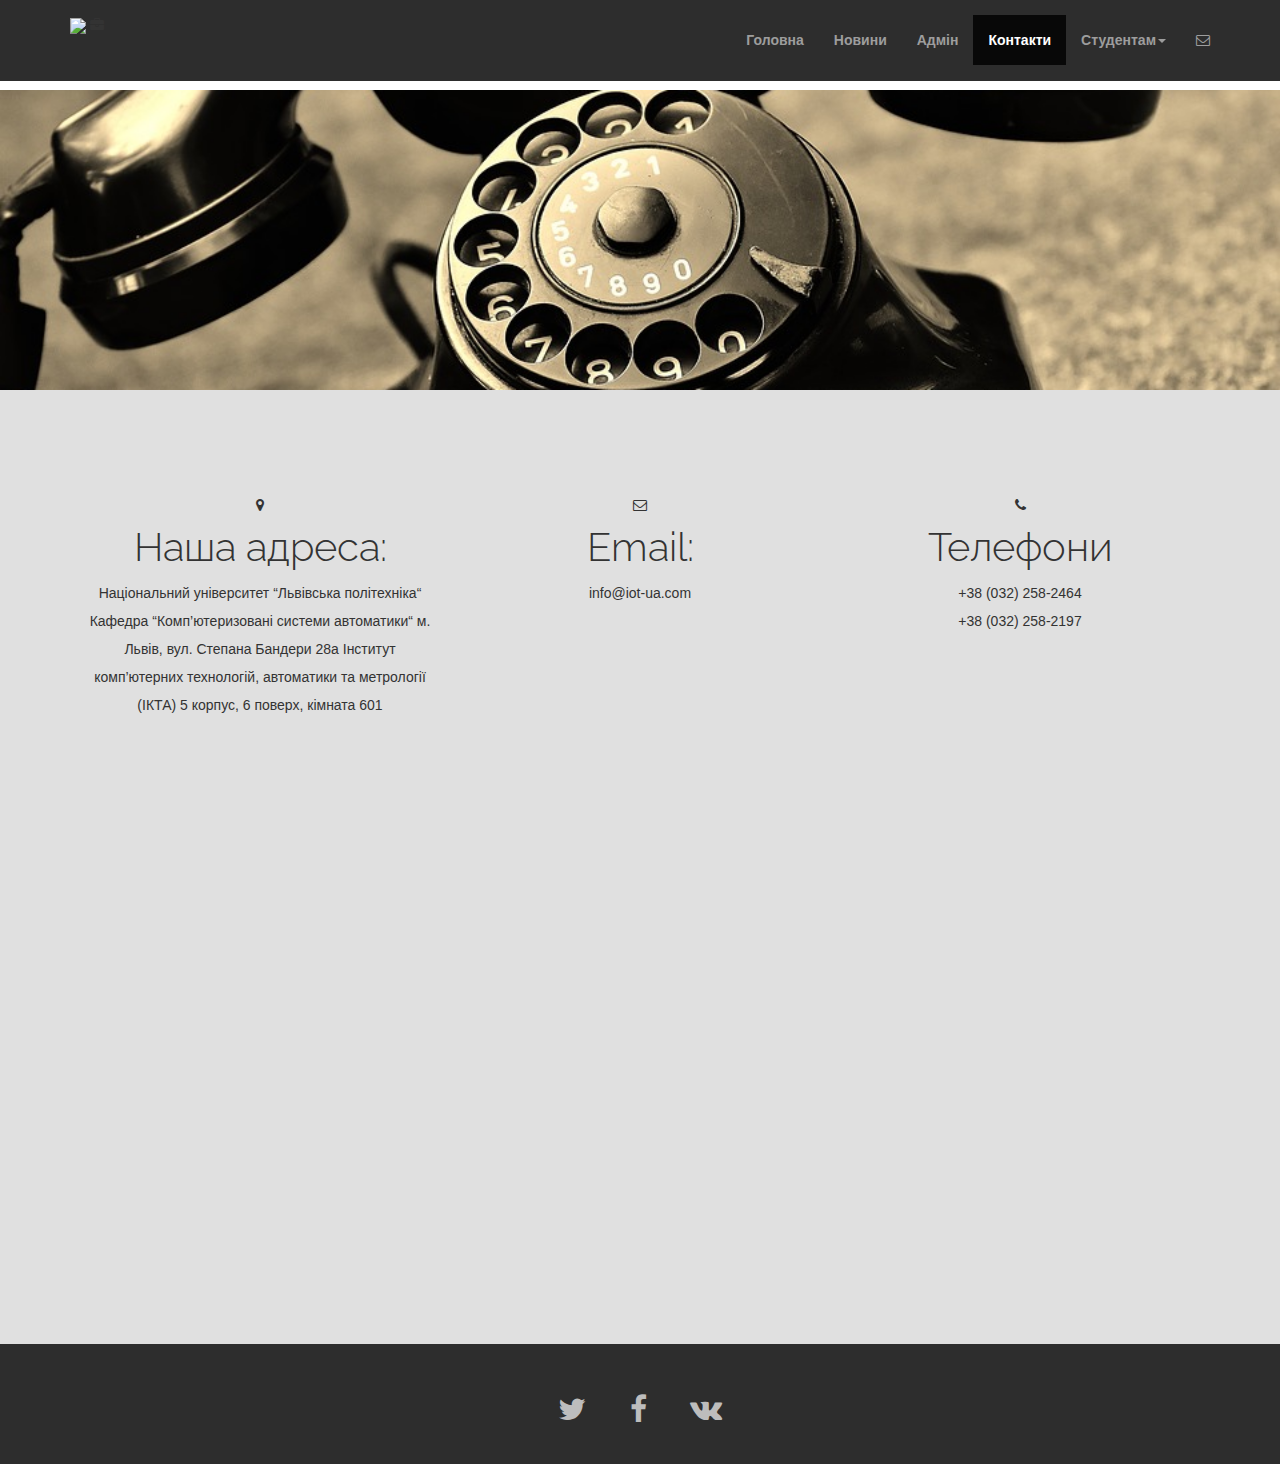
==== contacts.html @ ffc7b588 "first commit" ====
<!DOCTYPE html>
<html>
<head>
  <meta charset="utf-8">
  <meta name="viewport" content="width=device-width, initial-scale=1.0">
  <title>Мій сайт</title>
  <link rel="stylesheet" href="css/bootstrap.css">
  <link rel="stylesheet" href="fonts/font-awesome.css">
  <link rel="stylesheet" href="css/style.css">
</head>
<body>
  <div class="navbar navbar-inverse navbar-fixed-top">
    <div class="container">
      <div class="navbar-header">
            <a class="navbar-logo" href=""><img src="https://upload.wikimedia.org/wikipedia/commons/6/6f/Eo-scale2.png" weight = "50" height="60" w></a>
            <i class="fa fa-briefcase" weight = "50" height="60" color: white></i>
        <button type="button" class="navbar-toggle" data-toggle="collapse" data-target=".navbar-collapse">
          <span class="icon-bar"></span>
          <span class="icon-bar"></span>
          <span class="icon-bar"></span>
        </button>
      </div>
      <div class="navbar-collapse collapse">
        <ul class="nav navbar-nav navbar-right">
          <li><a href="index.html">Головна</a></li>
          <li><a href="index.html#news">Новини</a></li>
          <li><a href="admin.html">Адмін</a></li>
          <li class="active"><a href="contacts.html">Контакти</a></li>
          <li class="dropdown">
            <a href="#" class="dropdown-toggle" data-toggle="dropdown" role="button" aria-haspopup="true" aria-expanded="false">Студентам<span class="caret"></span></a>
            <ul class="dropdown-menu">
              <li><a href="curiculum.html">Програма</a></li>
              <li role="separator" class="divider"></li>
              <li><a href="#">Лабораторні</a></li>
              <li role="separator" class="divider"></li>
              <li><a href="#">Література</a></li>
            </ul>
          </li>
          <li><a href="feedback.html"><i class="fa fa-envelope-o" aria-hidden="true"></i></a></li>
        </ul>
      </div>
    </div>
  </div>
  <div id="headerwrap1"></div>

  <div id="dg">
    <div class="container">
      <div class="row centered">
        <div class="container w">
          <div class="col-lg-4">
        <i class="fa fa-map-marker"></i>
        <h4>Наша адреса:</h4>
        <p>Національний університет “Львівська політехніка“

Кафедра “Комп’ютеризовані системи автоматики“
м. Львів, вул. Степана Бандери 28а Інститут комп’ютерних технологій, автоматики та метрології (ІКТА)
5 корпус, 6 поверх, кімната 601</p>
      </div>
      <div class="col-lg-4">
        <i class="fa fa-envelope-o"></i>
        <h4>Email:</h4>
        <p>info@iot-ua.com</p>
      </div>
      <div class="col-lg-4">
        <i class="fa fa-phone"></i>
        <h4>Телефони</h4>
        <p>+38 (032) 258-2464<br>+38 (032) 258-2197</p>
      </div>
    <br><br>
    </div>
  </div>
</div>
<div class="map">    
    <script src='https://maps.googleapis.com/maps/api/js?v=3.exp'></script><div style='overflow:hidden;'>
      <div id='gmap_canvas' style='height:440px;width:100%; background-attachment: centered'></div>
      <small></small></div>
      <style>#gmap_canvas img{max-width:none!important;background:none!important}</style></div>
      <script type='text/javascript'>function init_map(){var myOptions = {zoom:12,center:new google.maps.LatLng(49.839683,24.029717000000005),mapTypeId: google.maps.MapTypeId.ROADMAP};map = new google.maps.Map(document.getElementById('gmap_canvas'), myOptions);marker = new google.maps.Marker({map: map,position: new google.maps.LatLng(49.859684,24.029717000000000)});google.maps.event.addListener(marker, 'click', function(){infowindow.open(map,marker);});infowindow.open(map,marker);}google.maps.event.addDomListener(window, 'load', init_map);</script>
  </div></div>

  

  <div id="f">
    <div class="container">
      <div class="row centered">
        <a href="#"><i class="fa fa-twitter"></i></a>
        <a href="#"><i class="fa fa-facebook"></i></a>
        <a href="#"><i class="fa fa-vk"></i></a>
      </div>
    </div>
  </div>
      <script src="js/jquery.min.js"></script>
  <script src="js/bootstrap.min.js"></script>
</body></html>
---- css/style.css ----
@import url('https://fonts.googleapis.com/css?family=Lato|Raleway');

.body{
	
	background-color: #f2f2f2;
	font-family: "Lato";
	font-weight: 300;
	font-size: 16px;
	color: #555;

	background-image: url("img/main.jpg");
	position: relative;

	-webkit-font-smoothing: antialiased;
	-webkit-overflow-scrolling: touch;

	margin-top: 70px;
}

h1, h2, h3, h4, h5, h6{
	font-family: "Raleway";
	font-weight: 300;
	color: # 333;
}

p{
	line-height: 28px;
	margin-bottom: 25px;
}

.centered{
	text-align: center;
}

a{
	color: #f85c37;
}

a:hover, a:focus{
	color: #7b7b7b;
	text-decoration: none;
	outline: 0;
}

hr{
	display: block;
	height: 1px;
	border: 0;
	border-top: 1px solid #ccc;
	margin: 1 em 0;
	padding: 0
}

.navbar {
	font-weight: 800;
	font-size: 14px;
	padding-top: 15px;
	padding-bottom: 15px;
}

.navbar-inverse {
	background: #2d2d2d;
	border-color: #2d2d2d;
}

.navbar-inverse .navbar-brand > .active > a {
	background-color: #ff7878;
}

.navbar-inverse .navbar-brand  {
	color: #999;
	font-weight: bolder;
	font-size: 22px;
	letter-spacing: 1px;
}

#headerwrap{
	background: url(../img/main.jpg) no-repeat center top;
	margin-top: -10px;
	padding-top: -20px;
	text-align: center;
	background-attachment: relative;
	background-position: center center;
	min-height: 500px;
	width: 100%;

	background-size: 100%;

	-webkit-background-size: cover;
	-moz-background-size: cover;
	-o-background-size: cover;
	background-size: cover;
}

#headerwrap h1{
    margin-top: 200px;
    color: white;
    font-size: 70px;
    font-weight: 300;
    letter-spacing: 2px;
}

#headerwrap h2{
	color: white;
	font-size: 40px;
	letter-spacing: 2px;
	text-transform: uppercase;
}

.w{
	padding-top: 35px;
}

.w h4{
	font-size: 25px;
}

#dg {
	background: #e0e0e0;
	padding-top: 70px;
	padding-bottom: 70px;
	text-align: center;
}

#dg h4{
	font-size: 40px;
}

.tilt{
	-webkit-transition: all 0.5s ease;
	   -moz-transition: all 0.5s ease;
	     -o-transition: all 0.5s ease;
	    -ms-transition: all 0.5s ease;
	        transition: all 0.5s ease;
}

.tilt:hover{
	-webkit-transform: rotate(-10deg);
	   -moz-transform: rotate(-10deg);
	     -o-transform: rotate(-10deg);
	    -ms-transform: rotate(-10deg);
	        transform: rotate(-10deg);
}

.wb {
	padding-top: 35px;
	margin-bottom: 
}

.wb h4 {
	font-size: 35px;
}

#f {
	background: #2d2d2d;
	padding-top: 30px;
	padding-bottom: 20px;
}

#r{
	background: #ff7878;
	padding-top: 70px;
	padding-bottom: 70px;
}

#r h4 {
	color: white;
	font-size: 45px;
}
#r p {
	color: white;
}

#f i {
	color: #bdbdbd;
	font-size: 30px;
	padding: 20px;
}

#f i:hover {
	color: #ff7878;
}

.main-content{
	margin: 0 auto;
	width: auto;

}

.mg-auto{
	margin: auto;
	float: none;
}

/*admin*/
/* Базовые стили формы */
form{
  margin: 40px;
  margin-top: 200px;
  max-width:95%;
  box-sizing:border-box;
  padding:40px;
  border-radius:5px; 
  background:RGBA(255,255,255,1);
  -webkit-box-shadow:  0px 0px 15px 0px rgba(0, 0, 0, .45);        
  box-shadow:  0px 0px 15px 0px rgba(0, 0, 0, .45);  
}
/* Стили полей ввода */
.textbox{
  height:50px;
  width:100%;
  border-radius:3px;
  border:rgba(0,0,0,.3) 2px solid;
  box-sizing:border-box;
  font-family: 'Open Sans', sans-serif;
  font-size:18px; 
  padding:10px;
  margin-bottom:30px;  
}
.message:focus,
.textbox:focus{
  outline:none;
   border:#ff0000 2px solid;
   color:rgba(24,149,215,1);
}
/* Стили текстового поля */
.message{
    background: rgba(255, 255, 255, 0.4); 
    width:100%;
    height: 120px;
    border:brown 2px solid;
    box-sizing:border-box;
    -moz-border-radius: 2px;
    font-size:18px;
    font-family: 'Open Sans', sans-serif;
    -webkit-border-radius: 3px;
    border-radius: 2px; 
    display:block;
    padding:10px;
    margin-bottom:30px;
    overflow:hidden;
}
/* Базовые стили кнопки */
.button{
  height:50px;
  width:100%;
  border-radius:3px;
  border:rgba(0,0,0,.3) 0px solid;
  box-sizing:border-box;
  padding:10px;
  background:#bdbdbd;
  color:#FFF;
  font-family: 'Open Sans', sans-serif;  
  font-weight:400;
  font-size: 16pt;
  transition:background .4s;
  cursor:pointer;
}
/* Изменение фона кнопки при наведении */
.button:hover{
  background:#ff7878;
}

/*rewievs*/

.blog-post-meta{
	margin-top: 100px;
	margin-left: 15%;
	margin-right: 10%;
	margin-bottom: 10%;
}

.blog-post-meta1{
	margin-bottom: 20px;
    color: #999;
}

/*contacts*/
#headerwrap1{
	background: url(../img/cont.jpg) no-repeat center top;
	margin-top: 90px;
	padding-top: -20px;
	text-align: center;
	background-attachment: relative;
	background-position: center center;
	min-height: 300px;
	width: 100%;

	background-size: 100%;

	-webkit-background-size: cover;
	-moz-background-size: cover;
	-o-background-size: cover;
	background-size: cover;
}

.map {
		margin-top: 90px;
	padding-top: -20px;

	background-attachment: relative;
	background-position: center center;
	min-height: 300px;
	width: 100%;

	background-size: 100%;
	-webkit-background-size: cover;
	-moz-background-size: cover;
	-o-background-size: cover;
	background-size: cover;
}

/*curiculum*/

table.redTable {
	margin-top: 150px;
  border: 2px solid #A40808;
  background-color: #EEE7DB;
  width: 100%;
  text-align: center;
  border-collapse: collapse;
  margin-bottom: 170px;
}
table.redTable td, table.redTable th {
  border: 1px solid #AAAAAA;
  padding: 3px 2px;
}
table.redTable tbody td {
  font-size: 13px;
}
table.redTable tr:nth-child(even) {
  background: #F5C8BF;
}
table.redTable thead {
  background: #A40808;
}
table.redTable thead th {
  font-size: 19px;
  font-weight: bold;
  color: #FFFFFF;
  text-align: center;
  border-left: 2px solid #A40808;
}
table.redTable thead th:first-child {
  border-left: none;
}

table.redTable tfoot {
  font-size: 13px;
  font-weight: bold;
  color: #FFFFFF;
  background: #A40808;
}
table.redTable tfoot td {
  font-size: 13px;
}

.container {
  position: relative;
}

#last_news_image {
    width: 360px;
}
.Feedback_heading {
        margin-top: 70px;
    text-transform: uppercase;
    text-align: left;
    font-family: "Brush Script MT", cursive;
}
.News_heading {
    margin-top: 0px;
    text-transform: uppercase;
    text-align: left;
    font-family: "Brush Script MT", cursive;
}
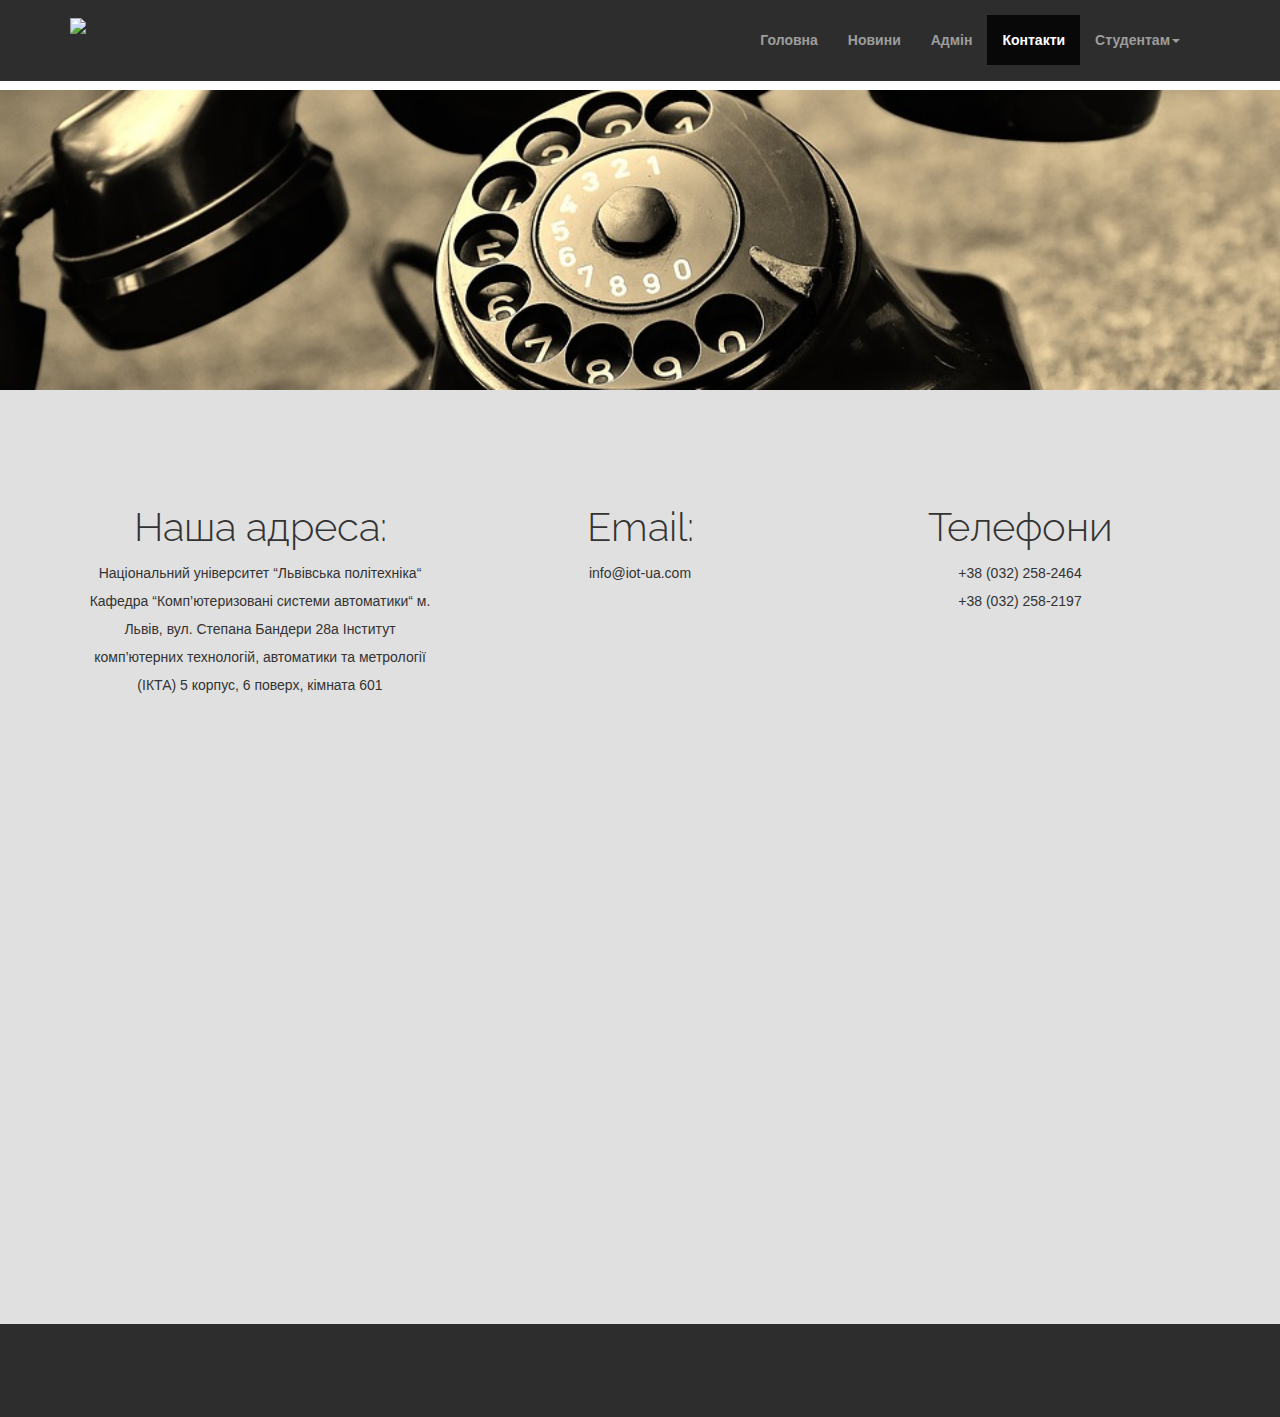
==== commit 2684f797: "Add files via upload" ====
--- a/contacts.html
+++ b/contacts.html
@@ -1,94 +1,94 @@
-<!DOCTYPE html>
-<html>
-<head>
-  <meta charset="utf-8">
-  <meta name="viewport" content="width=device-width, initial-scale=1.0">
-  <title>Мій сайт</title>
-  <link rel="stylesheet" href="css/bootstrap.css">
-  <link rel="stylesheet" href="fonts/font-awesome.css">
-  <link rel="stylesheet" href="css/style.css">
-</head>
-<body>
-  <div class="navbar navbar-inverse navbar-fixed-top">
-    <div class="container">
-      <div class="navbar-header">
-            <a class="navbar-logo" href=""><img src="https://upload.wikimedia.org/wikipedia/commons/6/6f/Eo-scale2.png" weight = "50" height="60" w></a>
-            <i class="fa fa-briefcase" weight = "50" height="60" color: white></i>
-        <button type="button" class="navbar-toggle" data-toggle="collapse" data-target=".navbar-collapse">
-          <span class="icon-bar"></span>
-          <span class="icon-bar"></span>
-          <span class="icon-bar"></span>
-        </button>
-      </div>
-      <div class="navbar-collapse collapse">
-        <ul class="nav navbar-nav navbar-right">
-          <li><a href="index.html">Головна</a></li>
-          <li><a href="index.html#news">Новини</a></li>
-          <li><a href="admin.html">Адмін</a></li>
-          <li class="active"><a href="contacts.html">Контакти</a></li>
-          <li class="dropdown">
-            <a href="#" class="dropdown-toggle" data-toggle="dropdown" role="button" aria-haspopup="true" aria-expanded="false">Студентам<span class="caret"></span></a>
-            <ul class="dropdown-menu">
-              <li><a href="curiculum.html">Програма</a></li>
-              <li role="separator" class="divider"></li>
-              <li><a href="#">Лабораторні</a></li>
-              <li role="separator" class="divider"></li>
-              <li><a href="#">Література</a></li>
-            </ul>
-          </li>
-          <li><a href="feedback.html"><i class="fa fa-envelope-o" aria-hidden="true"></i></a></li>
-        </ul>
-      </div>
-    </div>
-  </div>
-  <div id="headerwrap1"></div>
-
-  <div id="dg">
-    <div class="container">
-      <div class="row centered">
-        <div class="container w">
-          <div class="col-lg-4">
-        <i class="fa fa-map-marker"></i>
-        <h4>Наша адреса:</h4>
-        <p>Національний університет “Львівська політехніка“
-
-Кафедра “Комп’ютеризовані системи автоматики“
-м. Львів, вул. Степана Бандери 28а Інститут комп’ютерних технологій, автоматики та метрології (ІКТА)
-5 корпус, 6 поверх, кімната 601</p>
-      </div>
-      <div class="col-lg-4">
-        <i class="fa fa-envelope-o"></i>
-        <h4>Email:</h4>
-        <p>info@iot-ua.com</p>
-      </div>
-      <div class="col-lg-4">
-        <i class="fa fa-phone"></i>
-        <h4>Телефони</h4>
-        <p>+38 (032) 258-2464<br>+38 (032) 258-2197</p>
-      </div>
-    <br><br>
-    </div>
-  </div>
-</div>
-<div class="map">    
-    <script src='https://maps.googleapis.com/maps/api/js?v=3.exp'></script><div style='overflow:hidden;'>
-      <div id='gmap_canvas' style='height:440px;width:100%; background-attachment: centered'></div>
-      <small></small></div>
-      <style>#gmap_canvas img{max-width:none!important;background:none!important}</style></div>
-      <script type='text/javascript'>function init_map(){var myOptions = {zoom:12,center:new google.maps.LatLng(49.839683,24.029717000000005),mapTypeId: google.maps.MapTypeId.ROADMAP};map = new google.maps.Map(document.getElementById('gmap_canvas'), myOptions);marker = new google.maps.Marker({map: map,position: new google.maps.LatLng(49.859684,24.029717000000000)});google.maps.event.addListener(marker, 'click', function(){infowindow.open(map,marker);});infowindow.open(map,marker);}google.maps.event.addDomListener(window, 'load', init_map);</script>
-  </div></div>
-
-  
-
-  <div id="f">
-    <div class="container">
-      <div class="row centered">
-        <a href="#"><i class="fa fa-twitter"></i></a>
-        <a href="#"><i class="fa fa-facebook"></i></a>
-        <a href="#"><i class="fa fa-vk"></i></a>
-      </div>
-    </div>
-  </div>
-      <script src="js/jquery.min.js"></script>
-  <script src="js/bootstrap.min.js"></script>
+<!DOCTYPE html>
+<html>
+<head>
+  <meta charset="utf-8">
+  <meta name="viewport" content="width=device-width, initial-scale=1.0">
+  <title>Мій сайт</title>
+  <link rel="stylesheet" href="css/bootstrap.css">
+  <link rel="stylesheet" href="fonts/font-awesome.min.css">
+  <link rel="stylesheet" href="css/style.css">
+</head>
+<body>
+  <div class="navbar navbar-inverse navbar-fixed-top">
+    <div class="container">
+      <div class="navbar-header">
+            <a class="navbar-logo" href=""><img src="https://upload.wikimedia.org/wikipedia/commons/6/6f/Eo-scale2.png" weight = "50" height="60" w></a>
+            <i class="fa fa-briefcase" weight = "50" height="60" color: white></i>
+        <button type="button" class="navbar-toggle" data-toggle="collapse" data-target=".navbar-collapse">
+          <span class="icon-bar"></span>
+          <span class="icon-bar"></span>
+          <span class="icon-bar"></span>
+        </button>
+      </div>
+      <div class="navbar-collapse collapse">
+        <ul class="nav navbar-nav navbar-right">
+          <li><a href="index.html">Головна</a></li>
+          <li><a href="index.html#news">Новини</a></li>
+          <li><a href="admin.html">Адмін</a></li>
+          <li class="active"><a href="contacts.html">Контакти</a></li>
+          <li class="dropdown">
+            <a href="#" class="dropdown-toggle" data-toggle="dropdown" role="button" aria-haspopup="true" aria-expanded="false">Студентам<span class="caret"></span></a>
+            <ul class="dropdown-menu">
+              <li><a href="curiculum.html">Програма</a></li>
+              <li role="separator" class="divider"></li>
+              <li><a href="#">Лабораторні</a></li>
+              <li role="separator" class="divider"></li>
+              <li><a href="#">Література</a></li>
+            </ul>
+          </li>
+          <li><a href="rewievs.html"><i class="fa fa-envelope-o" aria-hidden="true"></i></a></li>
+        </ul>
+      </div>
+    </div>
+  </div>
+  <div id="headerwrap1"></div>
+
+  <div id="dg">
+    <div class="container">
+      <div class="row centered">
+        <div class="container w">
+          <div class="col-lg-4">
+        <i class="fa fa-map-marker"></i>
+        <h4>Наша адреса:</h4>
+        <p>Національний університет “Львівська політехніка“
+
+Кафедра “Комп’ютеризовані системи автоматики“
+м. Львів, вул. Степана Бандери 28а Інститут комп’ютерних технологій, автоматики та метрології (ІКТА)
+5 корпус, 6 поверх, кімната 601</p>
+      </div>
+      <div class="col-lg-4">
+        <i class="fa fa-envelope-o"></i>
+        <h4>Email:</h4>
+        <p>info@iot-ua.com</p>
+      </div>
+      <div class="col-lg-4">
+        <i class="fa fa-phone"></i>
+        <h4>Телефони</h4>
+        <p>+38 (032) 258-2464<br>+38 (032) 258-2197</p>
+      </div>
+    <br><br>
+    </div>
+  </div>
+</div>
+<div class="map">    
+    <script src='https://maps.googleapis.com/maps/api/js?v=3.exp'></script><div style='overflow:hidden;'>
+      <div id='gmap_canvas' style='height:440px;width:100%; background-attachment: centered'></div>
+      <small></small></div>
+      <style>#gmap_canvas img{max-width:none!important;background:none!important}</style></div>
+      <script type='text/javascript'>function init_map(){var myOptions = {zoom:12,center:new google.maps.LatLng(49.839683,24.029717000000005),mapTypeId: google.maps.MapTypeId.ROADMAP};map = new google.maps.Map(document.getElementById('gmap_canvas'), myOptions);marker = new google.maps.Marker({map: map,position: new google.maps.LatLng(49.859684,24.029717000000000)});google.maps.event.addListener(marker, 'click', function(){infowindow.open(map,marker);});infowindow.open(map,marker);}google.maps.event.addDomListener(window, 'load', init_map);</script>
+  </div></div>
+
+  
+
+  <div id="f">
+    <div class="container">
+      <div class="row centered">
+        <a href="#"><i class="fa fa-twitter"></i></a>
+        <a href="#"><i class="fa fa-facebook"></i></a>
+        <a href="#"><i class="fa fa-vk"></i></a>
+      </div>
+    </div>
+  </div>
+   <script src="https://ajax.googleapis.com/ajax/libs/jquery/3.1.0/jquery.min.js"></script>
+  <script src="js/bootstrap.min.js"></script>
 </body></html>